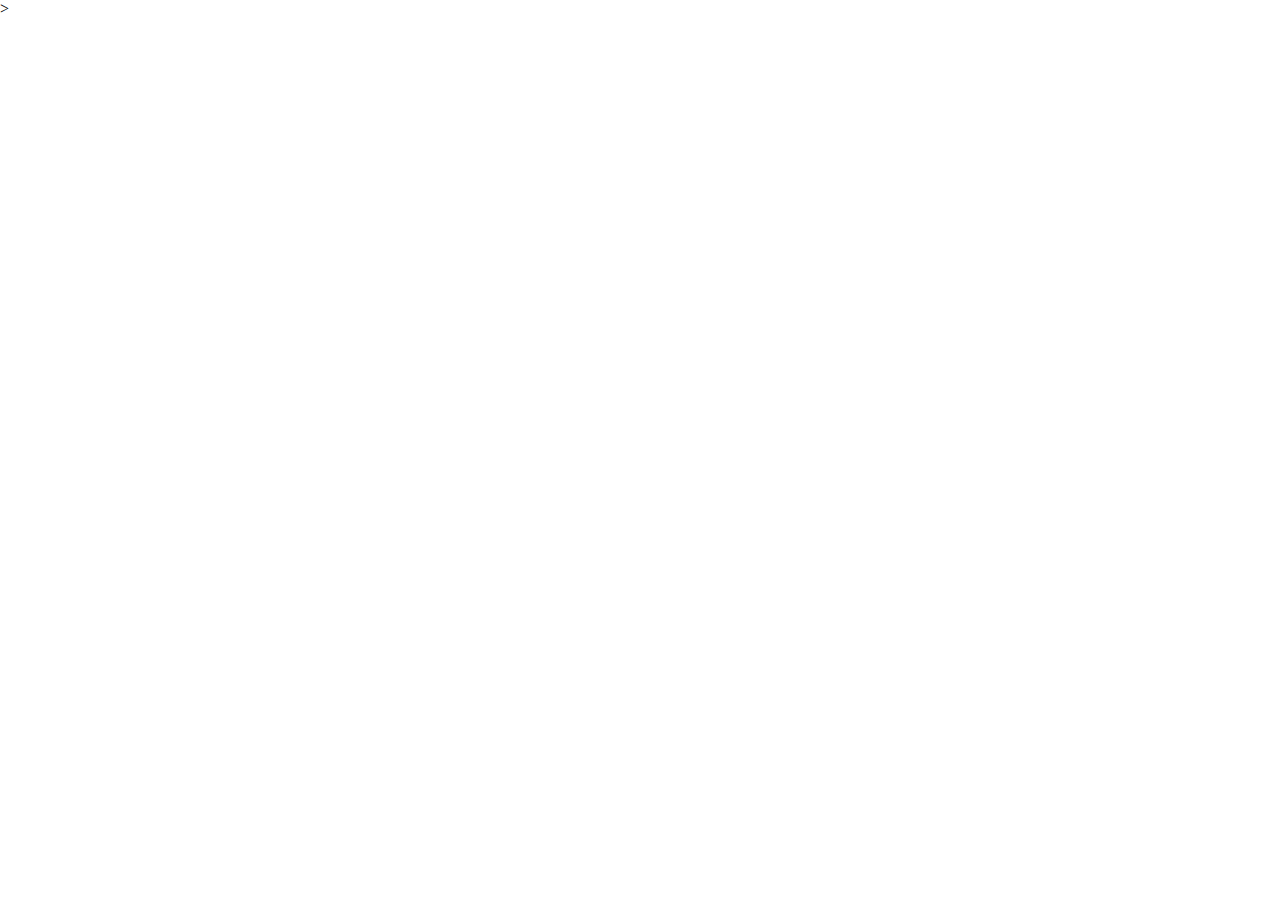
==== index.html @ d11803a9 "added" ====
<!DOCTYPE html>
<html>

<head>
     <meta name="viewport" content="width=device-width, initial-scale=1.0">
     <link rel="stylesheet" href="style.css">
     <style>
      .container{    
     background-image:url('woow.jpg') ; opacity: 0;
     background-repeat: no-repeat;
     background-attachment: fixed;
     background-size: 100% 100%;
      }
     </style>

</head>

<body>
     <p style=" "></p>>
     
     <div class="container">
          <div class="input-box">
               <input type="password" id="password" placeholder="PASSWORD">
               
               
               <p id="message"> <span id="strength"></span></p>


          </div>
     </div>
     <script>
         
              


         var pass = document.getElementById("password");
var msg = document.getElementById("message");
var str = document.getElementById("strength");

pass.addEventListener('input', () => {
    // Define regular expressions for character types
    var hasLowerCase = /[a-z]/;
    var hasUpperCase = /[A-Z]/;
    var hasNumbers = /\d/;
    var hasSpecialChars = /[!@#$%^&*()_+\-=[\]{};':"\\|,.<>/?]/;

    // Check for the presence of each character type
    var hasLower = hasLowerCase.test(pass.value);
    var hasUpper = hasUpperCase.test(pass.value);
    var hasNum = hasNumbers.test(pass.value);
    var hasSpecial = hasSpecialChars.test(pass.value);

    if (pass.value.length > 0) {
        msg.style.display = "block";
    } else {
        msg.style.display = "none";
    }

    if (pass.value.length < 4 && !(hasLower && hasUpper && hasNum && hasSpecial)) {
        str.innerHTML = "Error! Use atleast 4 characters(upper case,lower case,special characters)";
        pass.style.borderColor = "#ff5925";
        msg.style.color = "#ff5925";
    } else if (pass.value.length >= 4 && pass.value.length < 8 && (hasLower || hasUpper || hasNum || hasSpecial)) {
        str.innerHTML = "Use strong password!";
        pass.style.borderColor = "yellow";
        msg.style.color = "yellow";
    } else if (pass.value.length >= 8 && pass.value.length < 12 && (hasLower || hasUpper || hasNum || hasSpecial)) {
        str.innerHTML = "Use a more secure password";
        pass.style.borderColor = "orange";
        msg.style.color = "orange";
    } else if (pass.value.length >= 12 && (hasLower || hasUpper || hasNum || hasSpecial)) {
        str.innerHTML = "Your password is secure";
        pass.style.borderColor = "green";
        msg.style.color = "green";
    }
});

     </script>


</body>

</html>
---- style.css ----
* {
    margin: 0;
    padding: 0;
    font-family: "Times New Roman", Times, serif;
    box-sizing: border-box;
}
.container {
    height: 100vh;
    width: 100%;
    background: black;
    display: flex;
    align-items: center;
    justify-content: center;
 }

.input-box {
    width: 400px;
    max-width: 90%;
    position: relative;
}
.input-box input {
    width: 100%;
    height: 70px;
    padding: 0 20px;
    border: 1px solid #ccc;
    outline: none;
    color: #fff;
    background: rgb(163, 152, 192);
}


#message {
    position: absolute;
    bottom: -30px;
    color: #e9e1e1;
    font-size: 15px;
    display: none;
}

input::placeholder {
    font-size: 22px;
    color: rgb(21, 4, 4);
}
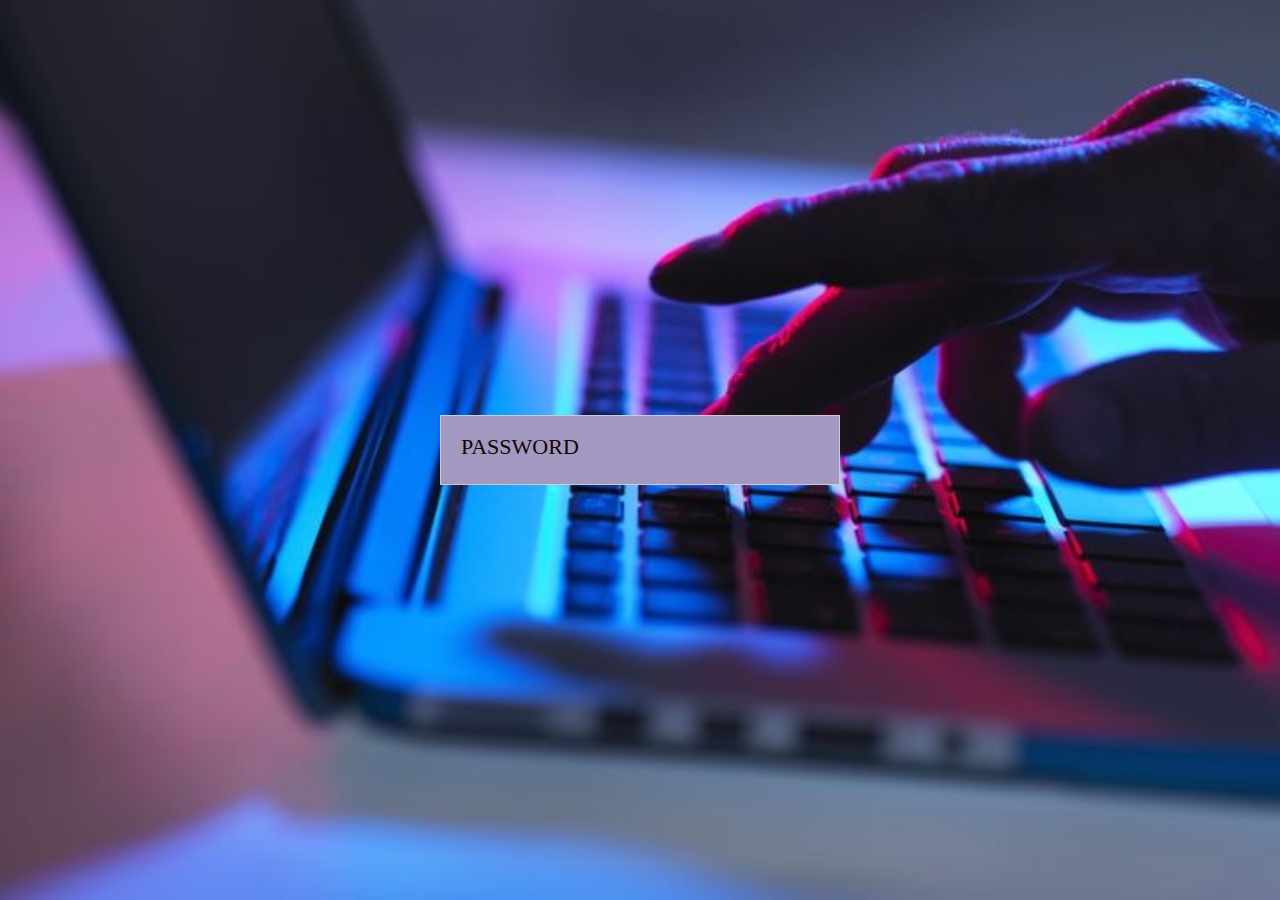
==== commit 92a0082c: "opacity bug fixed" ====
--- a/index.html
+++ b/index.html
@@ -5,79 +5,65 @@
      <meta name="viewport" content="width=device-width, initial-scale=1.0">
      <link rel="stylesheet" href="style.css">
      <style>
-      .container{    
-     background-image:url('woow.jpg') ; opacity: 0;
-     background-repeat: no-repeat;
-     background-attachment: fixed;
-     background-size: 100% 100%;
+      .container {    
+         background-image: url('woow.jpg');
+         background-repeat: no-repeat;
+         background-attachment: fixed;
+         background-size: 100% 100%;
       }
      </style>
-
 </head>
 
 <body>
-     <p style=" "></p>>
-     
      <div class="container">
           <div class="input-box">
-               <input type="password" id="password" placeholder="PASSWORD">
-               
-               
+               <input type="password" id="password" placeholder="PASSWORD">     
                <p id="message"> <span id="strength"></span></p>
-
-
           </div>
      </div>
      <script>
-         
-              
+        document.addEventListener("DOMContentLoaded", function() {
+            var pass = document.getElementById("password");
+            var msg = document.getElementById("message");
+            var str = document.getElementById("strength");
 
+            pass.addEventListener('input', () => {
+                var hasLowerCase = /[a-z]/;
+                var hasUpperCase = /[A-Z]/;
+                var hasNumbers = /\d/;
+                var hasSpecialChars = /[!@#$%^&*()_+\-=[\]{};':"\\|,.<>/?]/;
 
-         var pass = document.getElementById("password");
-var msg = document.getElementById("message");
-var str = document.getElementById("strength");
+                var hasLower = hasLowerCase.test(pass.value);
+                var hasUpper = hasUpperCase.test(pass.value);
+                var hasNum = hasNumbers.test(pass.value);
+                var hasSpecial = hasSpecialChars.test(pass.value);
 
-pass.addEventListener('input', () => {
-    // Define regular expressions for character types
-    var hasLowerCase = /[a-z]/;
-    var hasUpperCase = /[A-Z]/;
-    var hasNumbers = /\d/;
-    var hasSpecialChars = /[!@#$%^&*()_+\-=[\]{};':"\\|,.<>/?]/;
+                if (pass.value.length > 0) {
+                    msg.style.display = "block";
+                } else {
+                    msg.style.display = "none";
+                }
 
-    // Check for the presence of each character type
-    var hasLower = hasLowerCase.test(pass.value);
-    var hasUpper = hasUpperCase.test(pass.value);
-    var hasNum = hasNumbers.test(pass.value);
-    var hasSpecial = hasSpecialChars.test(pass.value);
-
-    if (pass.value.length > 0) {
-        msg.style.display = "block";
-    } else {
-        msg.style.display = "none";
-    }
-
-    if (pass.value.length < 4 && !(hasLower && hasUpper && hasNum && hasSpecial)) {
-        str.innerHTML = "Error! Use atleast 4 characters(upper case,lower case,special characters)";
-        pass.style.borderColor = "#ff5925";
-        msg.style.color = "#ff5925";
-    } else if (pass.value.length >= 4 && pass.value.length < 8 && (hasLower || hasUpper || hasNum || hasSpecial)) {
-        str.innerHTML = "Use strong password!";
-        pass.style.borderColor = "yellow";
-        msg.style.color = "yellow";
-    } else if (pass.value.length >= 8 && pass.value.length < 12 && (hasLower || hasUpper || hasNum || hasSpecial)) {
-        str.innerHTML = "Use a more secure password";
-        pass.style.borderColor = "orange";
-        msg.style.color = "orange";
-    } else if (pass.value.length >= 12 && (hasLower || hasUpper || hasNum || hasSpecial)) {
-        str.innerHTML = "Your password is secure";
-        pass.style.borderColor = "green";
-        msg.style.color = "green";
-    }
-});
-
+                if (pass.value.length < 4 && !(hasLower && hasUpper && hasNum && hasSpecial)) {
+                    str.innerHTML = "Error! Use at least 4 characters (upper case, lower case, special characters)";
+                    pass.style.borderColor = "#ff5925";
+                    msg.style.color = "#ff5925";
+                } else if (pass.value.length >= 4 && pass.value.length < 8 && (hasLower || hasUpper || hasNum || hasSpecial)) {
+                    str.innerHTML = "Use strong password!";
+                    pass.style.borderColor = "yellow";
+                    msg.style.color = "yellow";
+                } else if (pass.value.length >= 8 && pass.value.length < 12 && (hasLower || hasUpper || hasNum || hasSpecial)) {
+                    str.innerHTML = "Use a more secure password";
+                    pass.style.borderColor = "orange";
+                    msg.style.color = "orange";
+                } else if (pass.value.length >= 12 && (hasLower || hasUpper || hasNum || hasSpecial)) {
+                    str.innerHTML = "Your password is secure";
+                    pass.style.borderColor = "green";
+                    msg.style.color = "green";
+                }
+            });
+        });
      </script>
-
-
 </body>
 
-</html>+</html>
